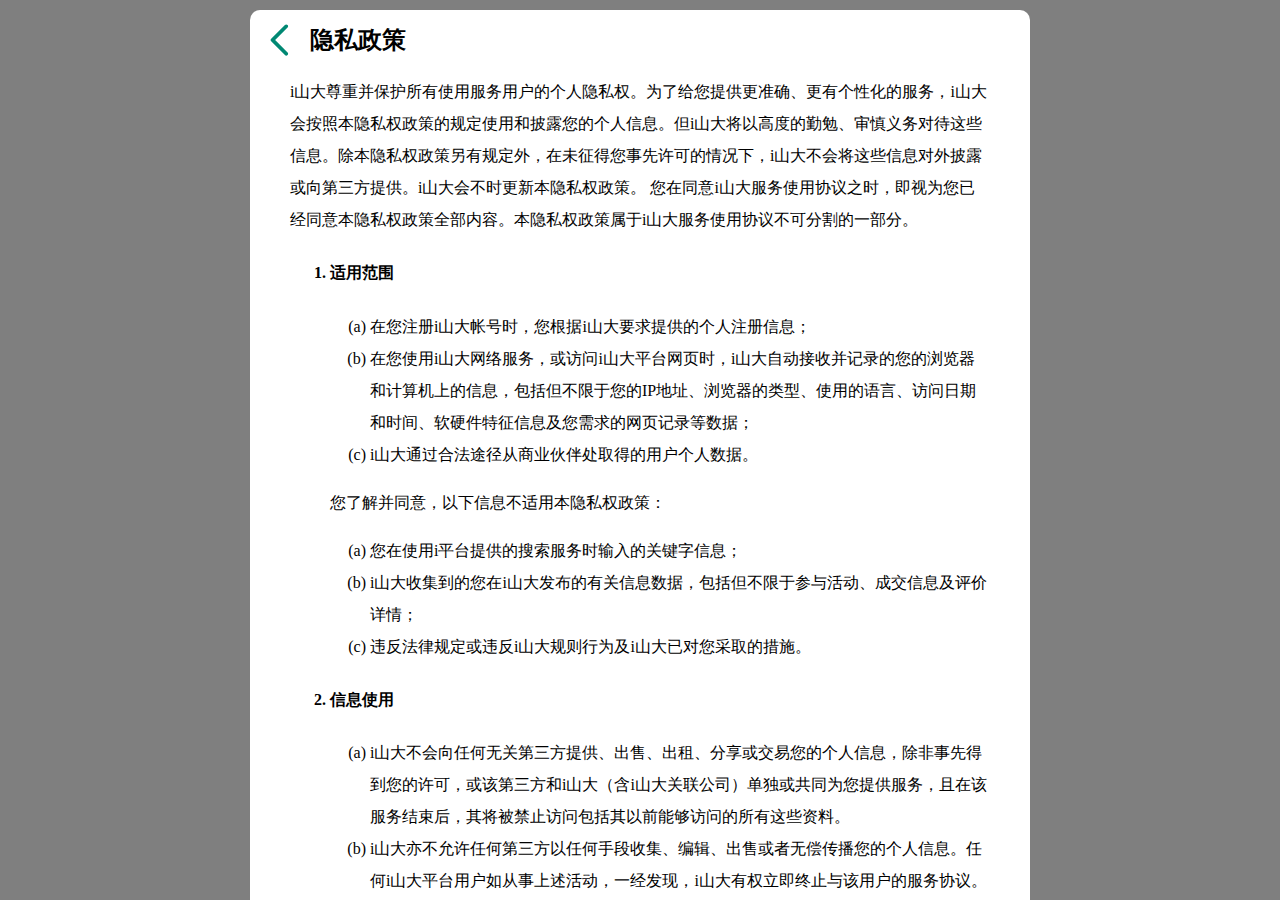
==== privacy.html @ 3a505530 "删了一堆，呼" ====
<!DOCTYPE html>
<html lang="en">
<head>
  <meta charset="UTF-8">
  <meta http-equiv="X-UA-Compatible" content="IE=edge">
  <meta name="viewport" content="width=device-width, initial-scale=1.0">
  <title>i山大-隐私政策</title>
  <link rel="stylesheet" href="css/privacy.css">
</head>
<body>
  <div class="privacy-wrapper">
    <div class="privacy-content">
      <div class="title">
        <a class="back" href="index.html">
          <img src="img/back.svg" alt="" />
        </a>
        <span>隐私政策</span>
      </div>
      <p>
        i山大尊重并保护所有使用服务用户的个人隐私权。为了给您提供更准确、更有个性化的服务，i山大会按照本隐私权政策的规定使用和披露您的个人信息。但i山大将以高度的勤勉、审慎义务对待这些信息。除本隐私权政策另有规定外，在未征得您事先许可的情况下，i山大不会将这些信息对外披露或向第三方提供。i山大会不时更新本隐私权政策。 您在同意i山大服务使用协议之时，即视为您已经同意本隐私权政策全部内容。本隐私权政策属于i山大服务使用协议不可分割的一部分。
      </p>

      <ol>
        <li>
          <h4>适用范围</h4>
          <ol>
            <li>在您注册i山大帐号时，您根据i山大要求提供的个人注册信息；</li>
            <li>在您使用i山大网络服务，或访问i山大平台网页时，i山大自动接收并记录的您的浏览器和计算机上的信息，包括但不限于您的IP地址、浏览器的类型、使用的语言、访问日期和时间、软硬件特征信息及您需求的网页记录等数据；</li>
            <li>i山大通过合法途径从商业伙伴处取得的用户个人数据。</li>
          </ol>
          <p>
            您了解并同意，以下信息不适用本隐私权政策：
          </p>

          <ol>
            <li>您在使用i平台提供的搜索服务时输入的关键字信息；</li>
            <li>i山大收集到的您在i山大发布的有关信息数据，包括但不限于参与活动、成交信息及评价详情；</li>
            <li>违反法律规定或违反i山大规则行为及i山大已对您采取的措施。</li>
          </ol>
        </li>
        <li>
          <h4>信息使用</h4>
          <ol>
            <li>i山大不会向任何无关第三方提供、出售、出租、分享或交易您的个人信息，除非事先得到您的许可，或该第三方和i山大（含i山大关联公司）单独或共同为您提供服务，且在该服务结束后，其将被禁止访问包括其以前能够访问的所有这些资料。</li>
            <li>i山大亦不允许任何第三方以任何手段收集、编辑、出售或者无偿传播您的个人信息。任何i山大平台用户如从事上述活动，一经发现，i山大有权立即终止与该用户的服务协议。</li>
            <li>为服务用户的目的，i山大可能通过使用您的个人信息，向您提供您感兴趣的信息，包括但不限于向您发出产品和服务信息，或者与i山大合作伙伴共享信息以便他们向您发送有关其产品和服务的信息（后者需要您的事先同意）。</li>
          </ol>
        </li>
        <li>
          <h4>信息披露</h4>
          <p>
            在如下情况下，i山大将依据您的个人意愿或法律的规定全部或部分的披露您的个人信息：
          </p>
          <ol>
            <li>经您事先同意，向第三方披露；</li>
            <li>为提供您所要求的产品和服务，而必须和第三方分享您的个人信息；</li>
            <li>根据法律的有关规定，或者行政或司法机构的要求，向第三方或者行政、司法机构披露；</li>
            <li>如您出现违反中国有关法律、法规或者i山大服务协议或相关规则的情况，需要向第三方披露；</li>
            <li>如您是适格的知识产权投诉人并已提起投诉，应被投诉人要求，向被投诉人披露，以便双方处理可能的权利纠纷；</li>
            <li>在i山大平台上创建的某一交易中，如交易任何一方履行或部分履行了交易义务并提出信息披露请求的，i山大有权决定向该用户提供其交易对方的联络方式等必要信息，以促成交易的完成或纠纷的解决。</li>
            <li>其它i山大根据法律、法规或者网站政策认为合适的披露。</li>
          </ol>
        </li>
        <li>
          <h4>信息存储和交换</h4>
          <p>
            i山大收集的有关您的信息和资料将保存在i山大及（或）其关联公司的服务器上，这些信息和资料可能传送至您所在国家、地区或i山大收集信息和资料所在地的境外并在境外被访问、存储和展示。
          </p>
        </li>
        <li>
          <h4>Cookie的使用</h4>
          <ol>
            <li>在您未拒绝接受cookies的情况下，i山大会在您的计算机上设定或取用cookies ，以便您能登录或使用依赖于cookies的i山大平台服务或功能。i山大使用cookies可为您提供更加周到的个性化服务，包括推广服务。</li>
            <li>您有权选择接受或拒绝接受cookies。您可以通过修改浏览器设置的方式拒绝接受cookies。但如果您选择拒绝接受cookies，则您可能无法登录或使用依赖于cookies的i山大网络服务或功能。</li>
            <li>通过i山大所设cookies所取得的有关信息，将适用本政策。</li>
          </ol>
        </li>
        <li>
          <h4>信息安全</h4>
          <ol>
            <li>i山大帐号均有安全保护功能，请妥善保管您的用户名及密码信息。i山大将通过对用户密码进行加密等安全措施确保您的信息不丢失，不被滥用和变造。尽管有前述安全措施，但同时也请您注意在信息网络上不存在“完善的安全措施”。</li>
            <li>在使用i山大网络服务进行网上交易时，您不可避免的要向交易对方或潜在的交易对</li>
          </ol>
        </li>
        <li>
          <h4>本隐私政策的更改</h4>
          <ol>
            <li>如果决定更改隐私政策，我们会在本政策中、i网站中以及我们认为适当的位置发布这些更改，以便您了解我们如何收集、使用您的个人信息，哪些人可以访问这些信息，以及在什么情况下我们会透露这些信息。</li>
            <li>i山大保留随时修改本政策的权利，因此请经常查看。如对本政策作出重大更改，i山大会通过网站通知的形式告知。</li>
          </ol>
          <p>
            方披露自己的个人信息，如联络方式或者邮政地址。请您妥善保护自己的个人信息，仅在必要的情形下向他人提供。如您发现自己的个人信息泄密，尤其是i山大用户名及密码发生泄露，请您立即联络i山大客服，以便i山大采取相应措施。
          </p>
        </li>
      </ol>
    </div>
  </div>
</body>
</html>
---- css/privacy.css ----
.privacy-wrapper {
  position: fixed;
  top: 0;
  left: 0;
  width: 100%;
  height: 100%;
  background-color: rgba(0, 0, 0, 0.5);
  background-image: url(../img/appsite_hero.png);
  background-size: cover;
  background-position: center;
  overflow: auto;
}
.privacy-content {
  width: 780px;
  background-color: white;
  border-radius: 10px;
  padding: 40px;
  margin: 10px auto;
  line-height: 2em;
  flex-shrink: 0;
  box-sizing: border-box;
}

.title {
  font-size: 1.5rem;
  font-weight: bold;
  display: flex;
  align-items: center;
  margin-top: -30px;
  margin-left: -30px;
}
.title > a {
  text-decoration: none;
  display: flex;
  align-items: center;
  margin-right: 10px;
}
.title img {
  width: 40px;
}

.privacy-content > ol {
  
}
.privacy-content > ol > li::marker {
  font-weight: bold;
}
.privacy-content li ol {
}
.privacy-content li li::marker {
  content: "(" counter(list-item, lower-alpha) ") ";
}

@media (max-width: 800px) {
  .privacy-content {
    width: 100%;
    margin: 0;
    border-radius: 0;
  }
  .title {
    margin-top: -20px;
    margin-left: -20px;
  }
}

@media (max-width: 500px) {
  .privacy-content {
    padding: 20px;
  }
  .title {
    margin-top: -10px;
    margin-left: -10px;
  }
  ol {
    margin-block: 0;
    padding-inline-start: 20px;
  }
  h4 {
    margin-block: .8em;
  }
}
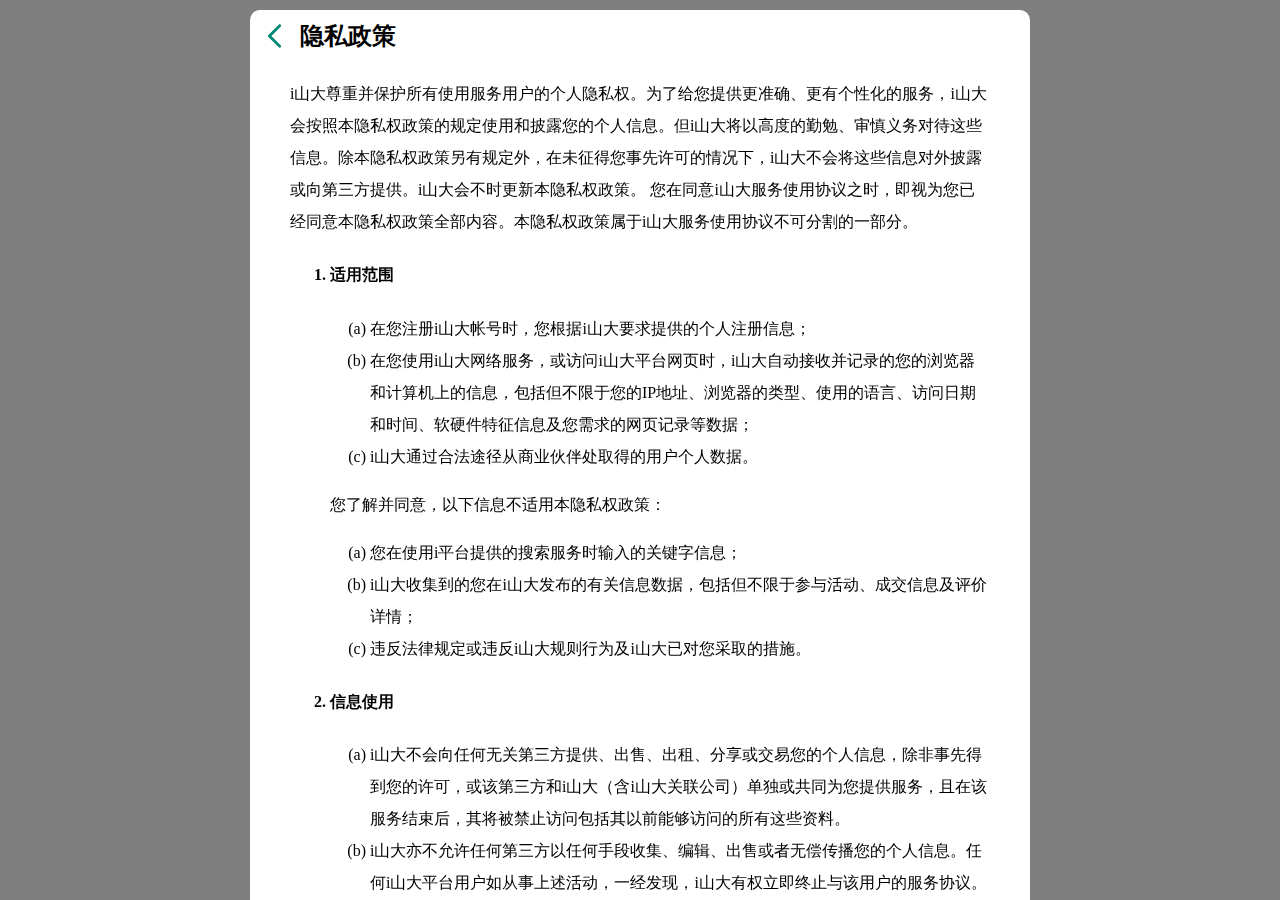
==== commit e4c9ef96: "更新截图和备案号" ====
--- a/privacy.html
+++ b/privacy.html
@@ -94,6 +94,9 @@
         </li>
       </ol>
     </div>
+    <div class="privacy-content">
+      备案号：<a href="https://beian.miit.gov.cn/" class="link">鲁ICP备2021017553号-1</a>
+    </div>
   </div>
 </body>
 </html>--- a/css/privacy.css
+++ b/css/privacy.css
@@ -26,8 +26,12 @@
   font-weight: bold;
   display: flex;
   align-items: center;
-  margin-top: -30px;
+  margin-top: -40px;
   margin-left: -30px;
+  background-color: white;
+  position: sticky;
+  top: 0px;
+  padding: 10px 0;
 }
 .title > a {
   text-decoration: none;
@@ -36,7 +40,7 @@
   margin-right: 10px;
 }
 .title img {
-  width: 40px;
+  width: 30px;
 }
 
 .privacy-content > ol {
@@ -58,8 +62,8 @@
     border-radius: 0;
   }
   .title {
-    margin-top: -20px;
-    margin-left: -20px;
+    margin-top: -30px;
+    margin-left: -30px;
   }
 }
 
